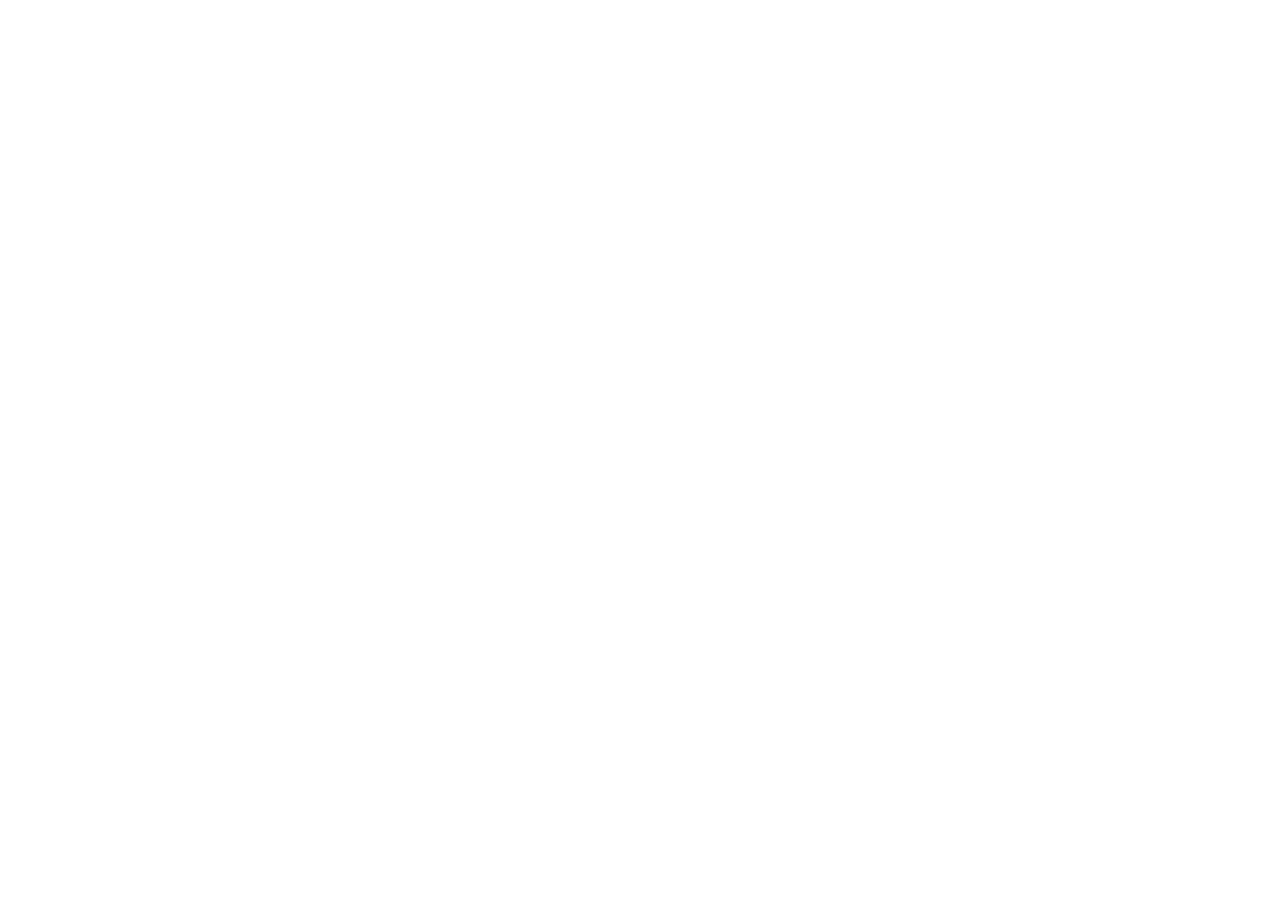
==== blog.html @ 2d221479 "initial" ====
<!DOCTYPE html>
<html lang="en">

<head>
  <meta charset="UTF-8" />
  <meta name="viewport" content="width=device-width, initial-scale=1.0" />
  <meta http-equiv="X-UA-Compatible" content="ie=edge" />
  <title>My First Blog</title>

  <link rel="stylesheet" href="./assets/css/styles.css" />
  <link rel="stylesheet" href="./assets/css/blog.css" />

  <script defer src="./assets/js/logic.js" type="text/javascript"></script>
  <script defer src="./assets/js/blog.js" type="text/javascript"></script>
</head>

<body>

  <!-- TODO: Create header, main, and footer elements -->

</body>

</html>
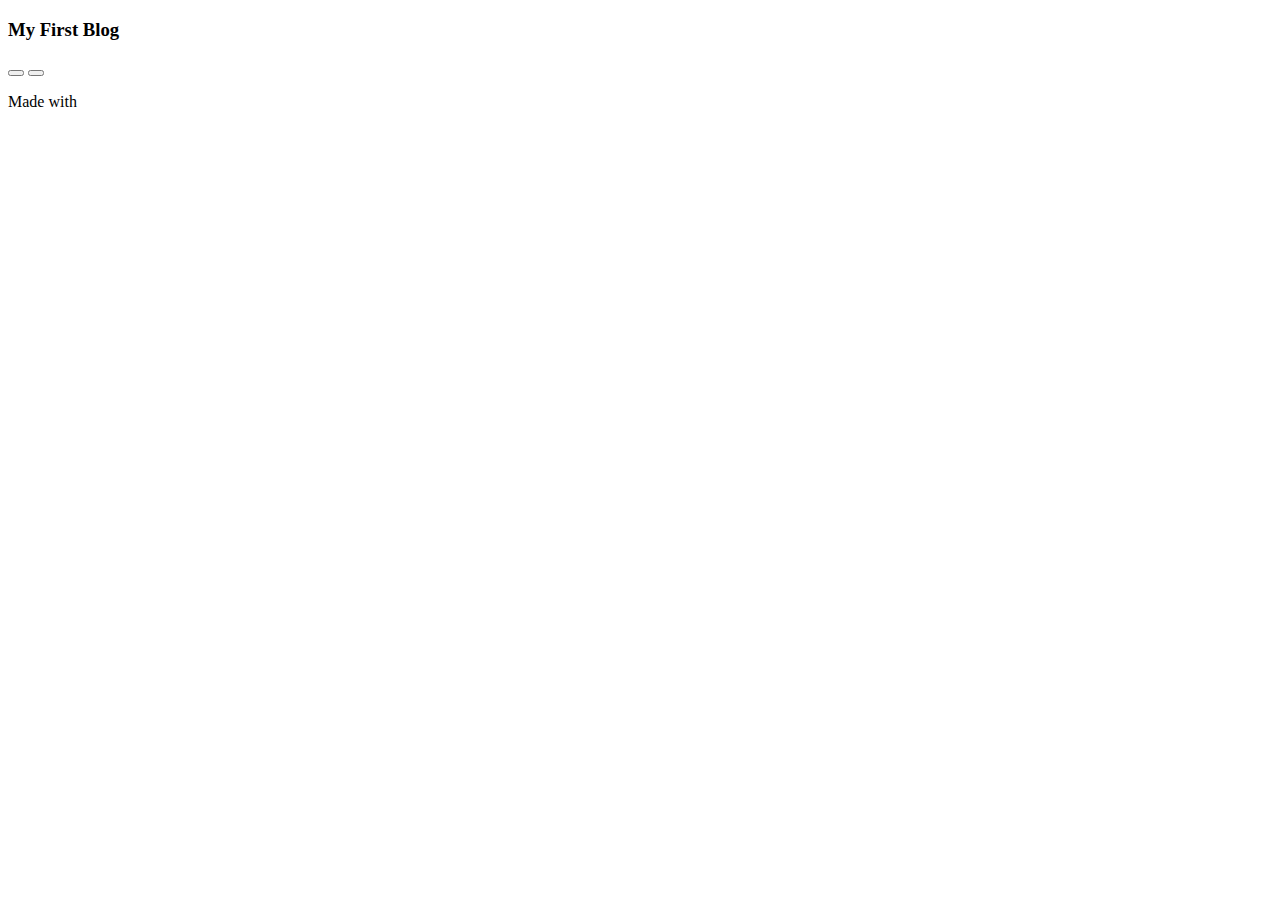
==== commit 83b55b85: "adding html basics" ====
--- a/blog.html
+++ b/blog.html
@@ -15,9 +15,23 @@
 </head>
 
 <body>
+  <!-- TODO: Create header, main, and footer elements -->
+  <header>
+    <h3>My First Blog</h3>
+    <button id="toggle"></button>
+    <!--
+      When the light mode/dark mode toggle is clicked:
+      The styles of the page change to match the mode. (10 pts)
+      The --circle-color attribute changes to match the mode. (10 pts)
+    -->
+    <button id="back"></button>
+  </header>
+  <main>
 
-  <!-- TODO: Create header, main, and footer elements -->
-
+  </main>
+  <footer>
+    <p>Made with </p>
+  </footer>
 </body>
 
 </html>
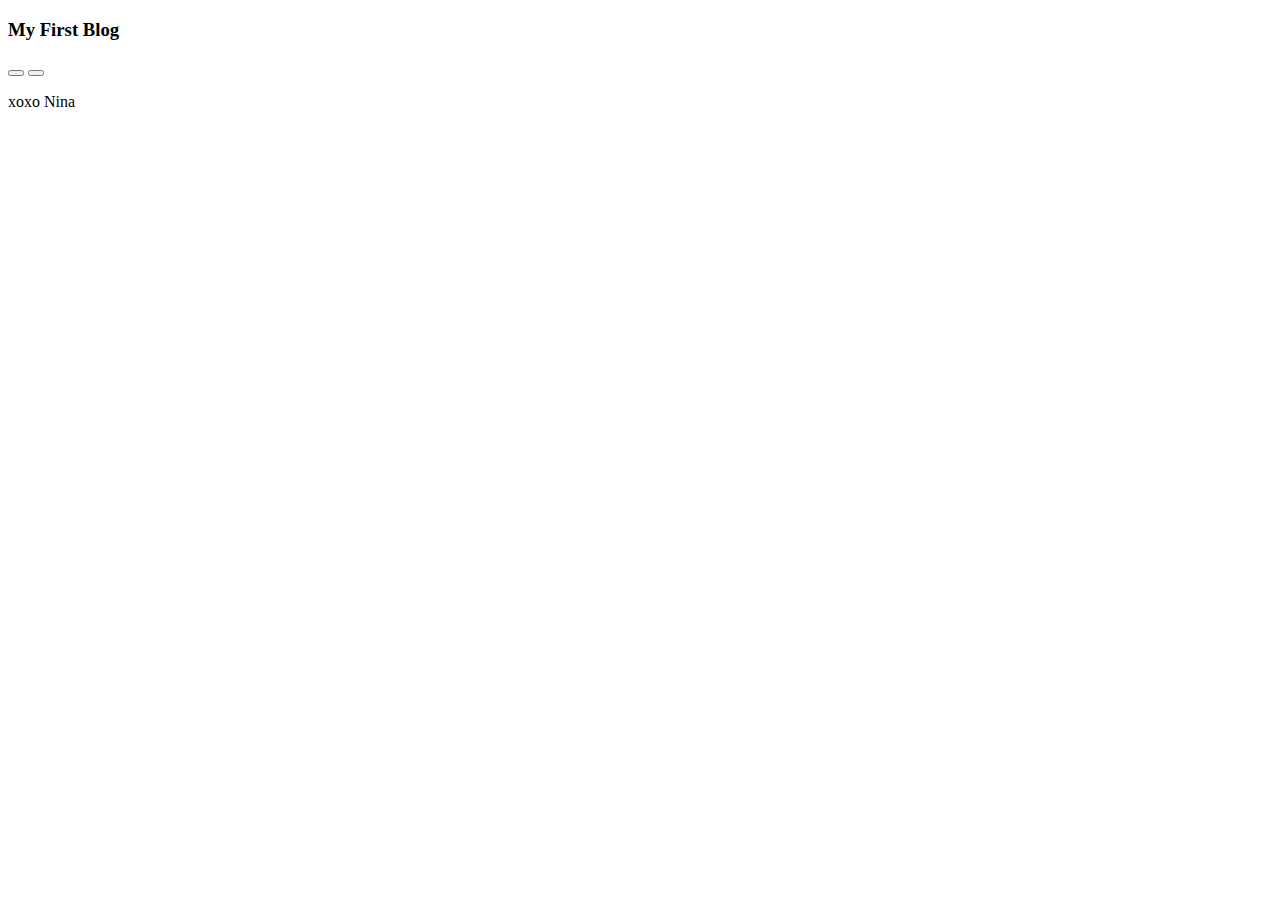
==== commit dc4c315c: "forgot the logic.js template" ====
--- a/blog.html
+++ b/blog.html
@@ -30,7 +30,7 @@
 
   </main>
   <footer>
-    <p>Made with </p>
+    <p>xoxo Nina</p>
   </footer>
 </body>
 
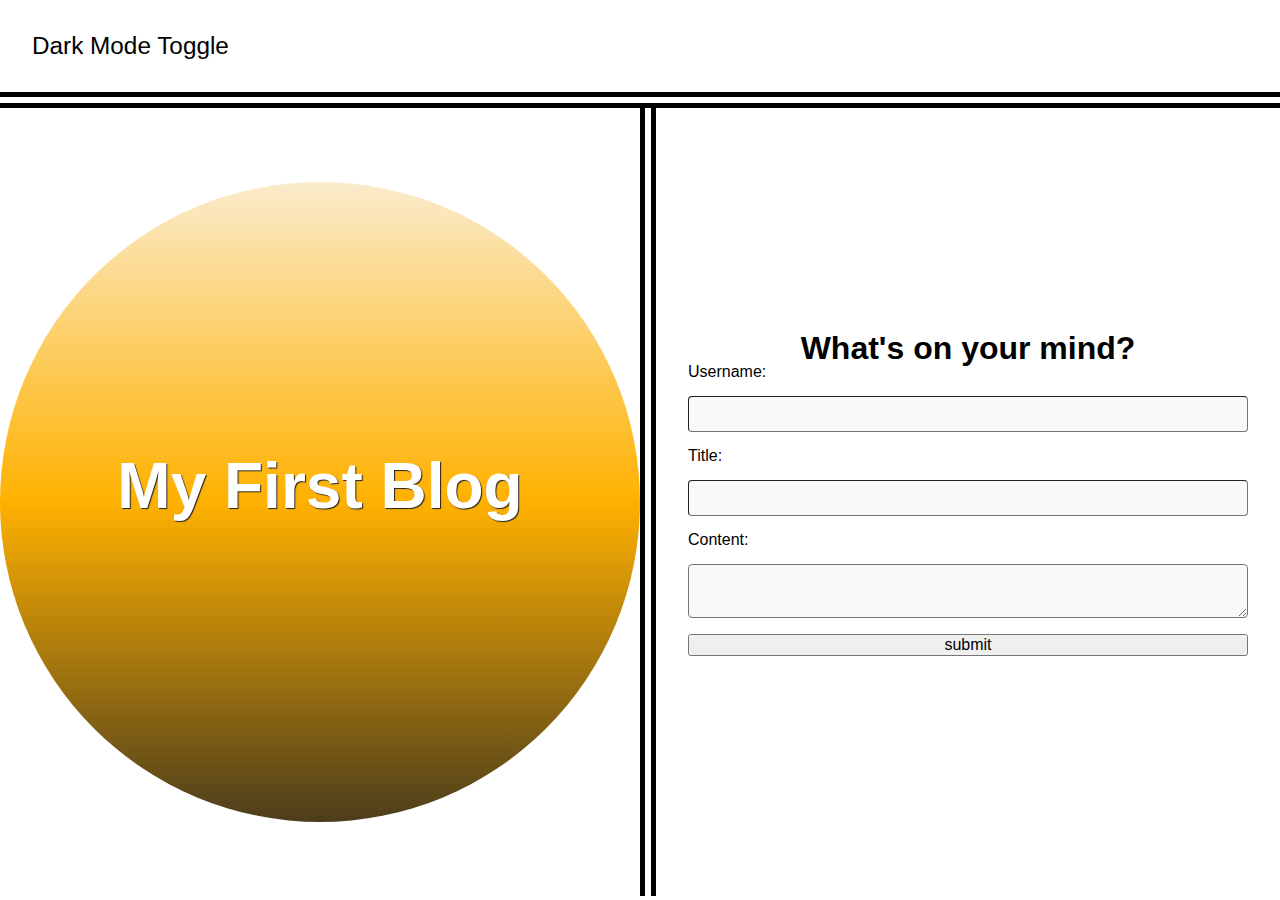
==== commit 68dd272d: "I have achieved six checkmarks in grading" ====
--- a/blog.html
+++ b/blog.html
@@ -7,31 +7,39 @@
   <meta http-equiv="X-UA-Compatible" content="ie=edge" />
   <title>My First Blog</title>
 
-  <link rel="stylesheet" href="./assets/css/styles.css" />
-  <link rel="stylesheet" href="./assets/css/blog.css" />
+  <link rel="stylesheet" href="./css/styles.css" />
+  <link rel="stylesheet" href="./css/blog.css" />
 
-  <script defer src="./assets/js/logic.js" type="text/javascript"></script>
-  <script defer src="./assets/js/blog.js" type="text/javascript"></script>
+  <script defer src="./js/logic.js" type="text/javascript"></script>
+  <script defer src="./js/form.js" type="text/javascript"></script>
+  <script defer src="./js/blog.js" type="text/javascript"></script>
 </head>
 
 <body>
   <!-- TODO: Create header, main, and footer elements -->
   <header>
     <h3>My First Blog</h3>
-    <button id="toggle"></button>
+    <button id="toggle">Dark Mode Toggle</button>
     <!--
       When the light mode/dark mode toggle is clicked:
       The styles of the page change to match the mode. (10 pts)
       The --circle-color attribute changes to match the mode. (10 pts)
     -->
-    <button id="back"></button>
+    <button id="back">Go Back</button>
   </header>
-  <main>
+  <main id="main-tag">
 
   </main>
   <footer>
-    <p>xoxo Nina</p>
+    <p>xo Nina</p>
+    <p>Portfolio: Nina DeLucia</p>
+    <p>Blog: Full-Stack Blog</p>
+    <p>Email: xxxxx@gmail.com</p>
   </footer>
+  <!-- Script tags -->
+  <!-- <script src="./js/blog.js"></script>
+  <script src="./js/form.js"></script>
+  <script src="./js/logic.js"></script> -->
 </body>
 
 </html>
--- a/css/styles.css
+++ b/css/styles.css
@@ -0,0 +1,131 @@
+/*
+  Resets
+*/
+*,
+*:before,
+*:after {
+  margin: 0;
+  padding: 0;
+  box-sizing: border-box;
+}
+
+html {
+  height: 100%;
+}
+
+body {
+  min-height: 100%;
+  line-height: 1;
+  font-family: sans-serif;
+}
+
+​h1,
+h2,
+h3,
+h4,
+h5,
+h6 {
+  font-size: 100%;
+}
+
+​input,
+select,
+option,
+optgroup,
+textarea,
+button,
+pre,
+code {
+  font-size: 100%;
+  font-family: inherit;
+}
+
+​ol,
+ul {
+  list-style: none;
+}
+
+/*
+  General Styles
+*/
+/*
+  Universal
+*/
+:root {
+  --light: #fff;
+  --light-accent: #f9f9fb;
+  --dark: #000;
+  --dark-accent: #222;
+  --dark-accent-action: #111;
+  --action: #563d7c;
+  --action-accent: #8570a5;
+  --disabled: #aaa;
+  --error: #ff0022;
+  --circle-color: #ffb100;
+}
+
+* {
+  transition: background-color ease-in .5s;
+}
+
+/*
+  Tags
+*/
+header {
+  display: flex;
+  flex-flow: row wrap;
+  justify-content: space-between;
+}
+
+header,
+footer {
+  padding: 2rem;
+}
+
+main {
+  height: calc(100vh - 6rem);
+  display: flex;
+  justify-content: center;
+  align-items: stretch;
+  border-top: double 1rem;
+}
+
+/*
+  Classes
+*/
+.dark header,
+.dark footer {
+  background-color: var(--dark);
+  color: var(--light);
+}
+
+
+.dark main {
+  background-color: var(--dark-accent);
+  color: var(--light);
+  border-top: solid .5rem var(--disabled);
+}
+
+.light header,
+.light footer {
+  background-color: var(--light);
+  color: var(--dark);
+}
+
+.light main {
+  background-color: var(--light-accent);
+  color: var(--dark);
+}
+
+/*
+  IDs
+*/
+#toggle {
+  font-size: 1.52em;
+  margin: 0;
+  padding: 0;
+  background: transparent;
+  border: none;
+  cursor: pointer;
+  text-shadow: 0px 0px .5rem var(--light-accent);
+}
--- a/css/blog.css
+++ b/css/blog.css
@@ -0,0 +1,108 @@
+/*
+  Blog Styles
+*/
+
+/*
+  Tags
+*/
+a {
+    text-decoration: none;
+  }
+  
+  article {
+    flex: 1 1 50%;
+    border: 2px solid;
+    border-radius: 4px;
+    padding: 1rem;
+    position: relative;
+  }
+  
+  article blockquote {
+    margin: 1rem;
+    margin-bottom: 2rem;
+    font-style: italic;
+  }
+  
+  article h2 {
+    text-transform: capitalize;
+    border-bottom: thin solid;
+  }
+  
+  article p {
+    position: absolute;
+    left: 1rem;
+    bottom: 0.5rem;
+    opacity: .75;
+  }
+  
+  footer {
+    position: fixed;
+    inset: 0;
+    top: calc(100% - 12rem);
+  }
+  
+  li {
+    margin: 1rem;
+  }
+  
+  main {
+    flex-direction: column;
+    gap: 1em;
+    padding: 1rem;
+    height: calc(100vh - 18rem);
+    overflow-y: scroll;
+    justify-content: flex-start;
+  }
+  
+  ul {
+    list-style: none;
+  }
+  
+  /*
+    Classes
+  */
+  .card {
+    flex: 1 1 50%;
+    border: 2px solid;
+    border-radius: 4px;
+  }
+  
+  .dark a {
+    color: var(--light);
+  }
+  
+  .light footer {
+    border-top: double 1rem;
+  }
+  
+  .light a {
+    color: var(--dark);
+  }
+  
+  /*
+    IDs
+  */
+  #back {
+    padding: 0.5rem 1rem;
+    border-radius: 4px;
+    margin-right: 1rem;
+    border: groove black;
+    background-color: var(--dark-accent);
+    color: var(--light);
+  }
+  
+  
+  #back:active {
+    box-shadow: 1px 1px 1px 1px rgba(0, 0, 0, .5);
+    background-color: var(--dark-accent);
+  }
+  
+  #back:hover {
+    border-style: inset;
+    background-color: var(--dark-accent-action);
+  }
+  
+  #love {
+    text-align: center;
+  }
+  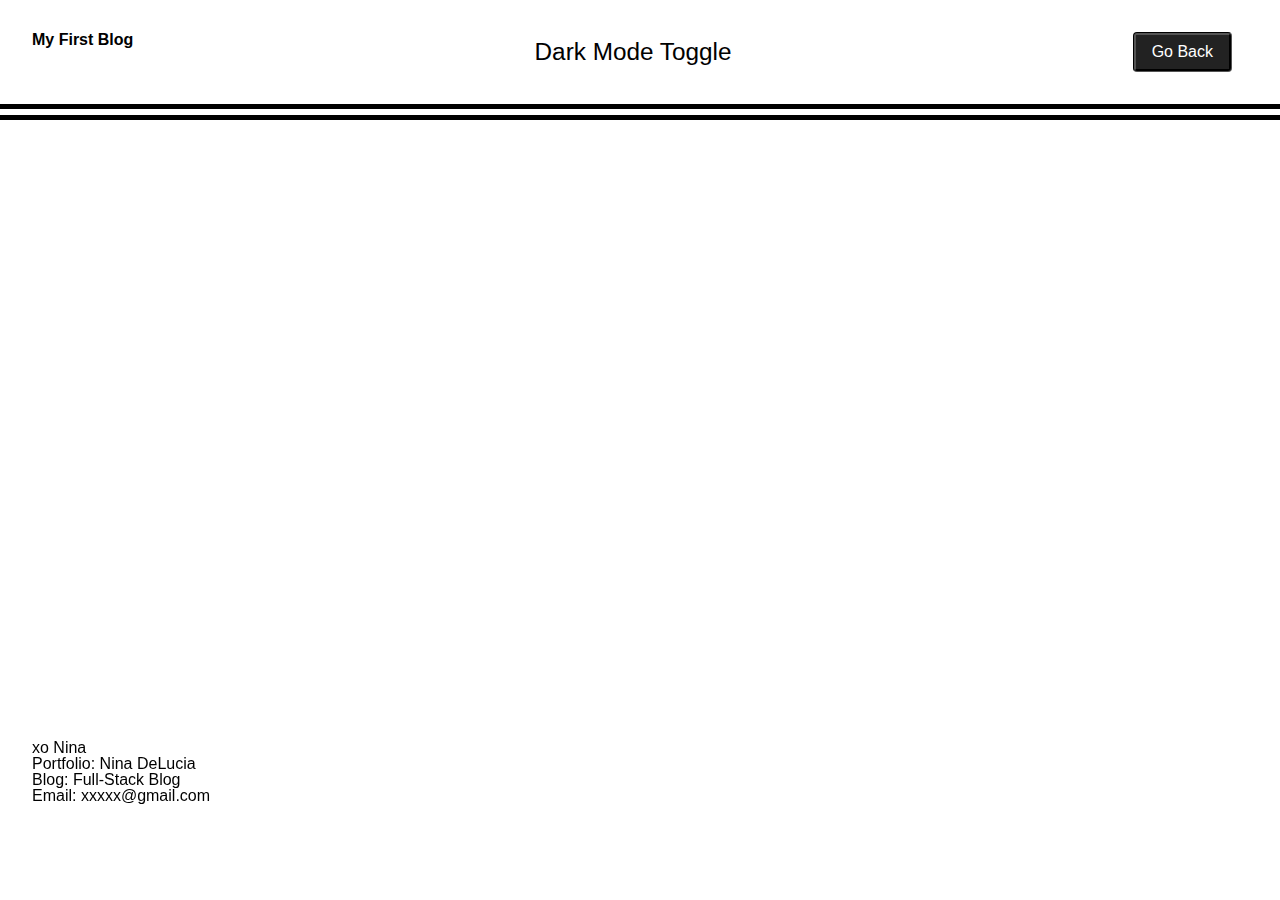
==== commit f5a8bb19: "working but no credit" ====
--- a/blog.html
+++ b/blog.html
@@ -7,12 +7,12 @@
   <meta http-equiv="X-UA-Compatible" content="ie=edge" />
   <title>My First Blog</title>
 
-  <link rel="stylesheet" href="./css/styles.css" />
-  <link rel="stylesheet" href="./css/blog.css" />
+  <link rel="stylesheet" href="./assets/css/styles.css" />
+  <link rel="stylesheet" href="./assets/css/blog.css" />
 
-  <script defer src="./js/logic.js" type="text/javascript"></script>
-  <script defer src="./js/form.js" type="text/javascript"></script>
-  <script defer src="./js/blog.js" type="text/javascript"></script>
+  <script defer src="./assets/js/logic.js" type="text/javascript"></script>
+  <!-- <script defer src="./js/form.js" type="text/javascript"></script> -->
+  <script defer src="./assets/js/blog.js" type="text/javascript"></script>
 </head>
 
 <body>
@@ -25,7 +25,8 @@
       The styles of the page change to match the mode. (10 pts)
       The --circle-color attribute changes to match the mode. (10 pts)
     -->
-    <button id="back">Go Back</button>
+    <a href="./index.html"><button id="back">Go Back</button></a>
+    
   </header>
   <main id="main-tag">
 
--- a/assets/css/styles.css
+++ b/assets/css/styles.css
@@ -0,0 +1,131 @@
+/*
+  Resets
+*/
+*,
+*:before,
+*:after {
+  margin: 0;
+  padding: 0;
+  box-sizing: border-box;
+}
+
+html {
+  height: 100%;
+}
+
+body {
+  min-height: 100%;
+  line-height: 1;
+  font-family: sans-serif;
+}
+
+​h1,
+h2,
+h3,
+h4,
+h5,
+h6 {
+  font-size: 100%;
+}
+
+​input,
+select,
+option,
+optgroup,
+textarea,
+button,
+pre,
+code {
+  font-size: 100%;
+  font-family: inherit;
+}
+
+​ol,
+ul {
+  list-style: none;
+}
+
+/*
+  General Styles
+*/
+/*
+  Universal
+*/
+:root {
+  --light: #fff;
+  --light-accent: #f9f9fb;
+  --dark: #000;
+  --dark-accent: #222;
+  --dark-accent-action: #111;
+  --action: #563d7c;
+  --action-accent: #8570a5;
+  --disabled: #aaa;
+  --error: #ff0022;
+  --circle-color: #ffb100;
+}
+
+* {
+  transition: background-color ease-in .5s;
+}
+
+/*
+  Tags
+*/
+header {
+  display: flex;
+  flex-flow: row wrap;
+  justify-content: space-between;
+}
+
+header,
+footer {
+  padding: 2rem;
+}
+
+main {
+  height: calc(100vh - 6rem);
+  display: flex;
+  justify-content: center;
+  align-items: stretch;
+  border-top: double 1rem;
+}
+
+/*
+  Classes
+*/
+.dark header,
+.dark footer {
+  background-color: var(--dark);
+  color: var(--light);
+}
+
+
+.dark main {
+  background-color: var(--dark-accent);
+  color: var(--light);
+  border-top: solid .5rem var(--disabled);
+}
+
+.light header,
+.light footer {
+  background-color: var(--light);
+  color: var(--dark);
+}
+
+.light main {
+  background-color: var(--light-accent);
+  color: var(--dark);
+}
+
+/*
+  IDs
+*/
+#toggle {
+  font-size: 1.52em;
+  margin: 0;
+  padding: 0;
+  background: transparent;
+  border: none;
+  cursor: pointer;
+  text-shadow: 0px 0px .5rem var(--light-accent);
+}
--- a/assets/css/blog.css
+++ b/assets/css/blog.css
@@ -0,0 +1,108 @@
+/*
+  Blog Styles
+*/
+
+/*
+  Tags
+*/
+a {
+    text-decoration: none;
+  }
+  
+  article {
+    flex: 1 1 50%;
+    border: 2px solid;
+    border-radius: 4px;
+    padding: 1rem;
+    position: relative;
+  }
+  
+  article blockquote {
+    margin: 1rem;
+    margin-bottom: 2rem;
+    font-style: italic;
+  }
+  
+  article h2 {
+    text-transform: capitalize;
+    border-bottom: thin solid;
+  }
+  
+  article p {
+    position: absolute;
+    left: 1rem;
+    bottom: 0.5rem;
+    opacity: .75;
+  }
+  
+  footer {
+    position: fixed;
+    inset: 0;
+    top: calc(100% - 12rem);
+  }
+  
+  li {
+    margin: 1rem;
+  }
+  
+  main {
+    flex-direction: column;
+    gap: 1em;
+    padding: 1rem;
+    height: calc(100vh - 18rem);
+    overflow-y: scroll;
+    justify-content: flex-start;
+  }
+  
+  ul {
+    list-style: none;
+  }
+  
+  /*
+    Classes
+  */
+  .card {
+    flex: 1 1 50%;
+    border: 2px solid;
+    border-radius: 4px;
+  }
+  
+  .dark a {
+    color: var(--light);
+  }
+  
+  .light footer {
+    border-top: double 1rem;
+  }
+  
+  .light a {
+    color: var(--dark);
+  }
+  
+  /*
+    IDs
+  */
+  #back {
+    padding: 0.5rem 1rem;
+    border-radius: 4px;
+    margin-right: 1rem;
+    border: groove black;
+    background-color: var(--dark-accent);
+    color: var(--light);
+  }
+  
+  
+  #back:active {
+    box-shadow: 1px 1px 1px 1px rgba(0, 0, 0, .5);
+    background-color: var(--dark-accent);
+  }
+  
+  #back:hover {
+    border-style: inset;
+    background-color: var(--dark-accent-action);
+  }
+  
+  #love {
+    text-align: center;
+  }
+  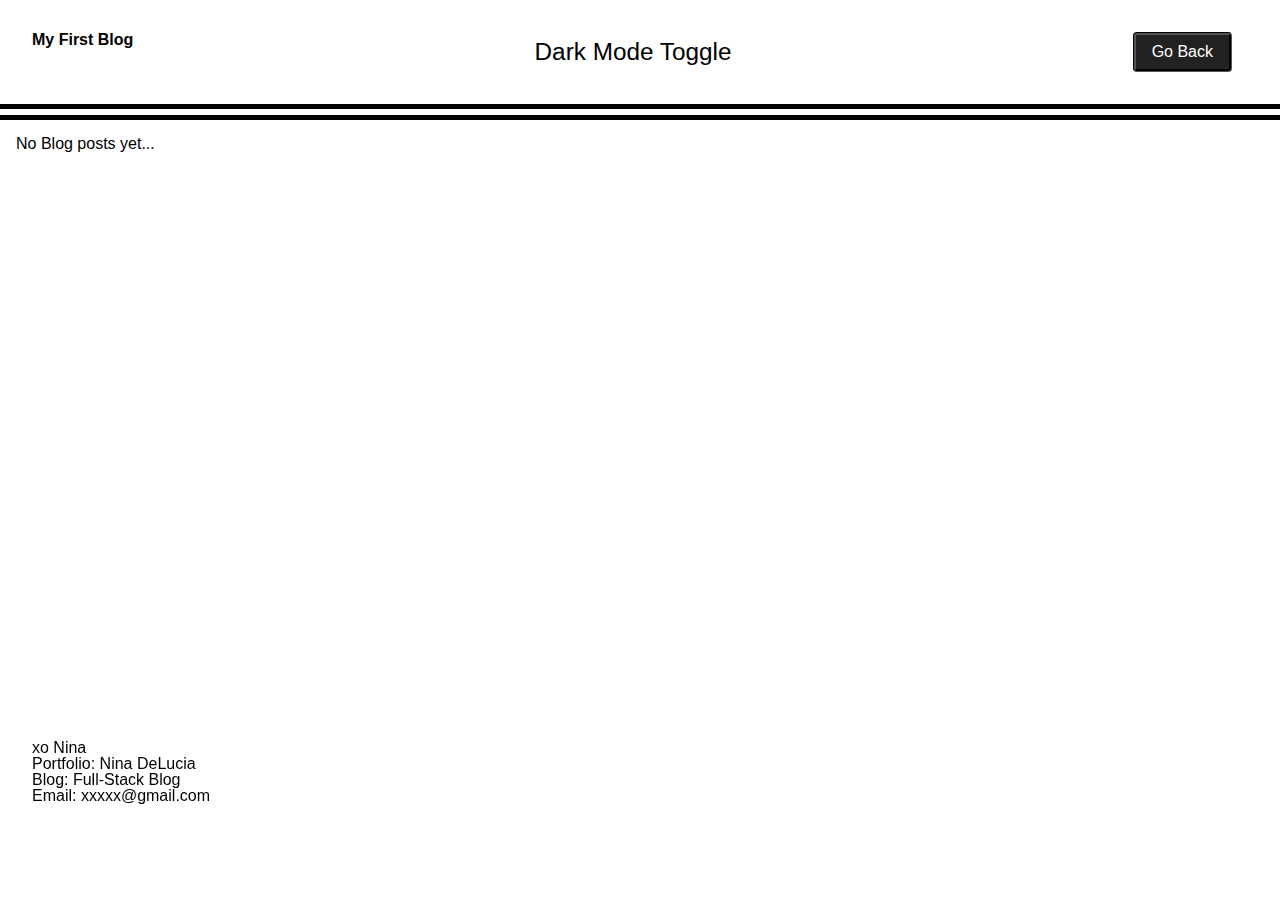
==== commit b64d61e3: "finished" ====
--- a/blog.html
+++ b/blog.html
@@ -25,7 +25,7 @@
       The styles of the page change to match the mode. (10 pts)
       The --circle-color attribute changes to match the mode. (10 pts)
     -->
-    <a href="./index.html"><button id="back">Go Back</button></a>
+    <button id="back">Go Back</button>
     
   </header>
   <main id="main-tag">
